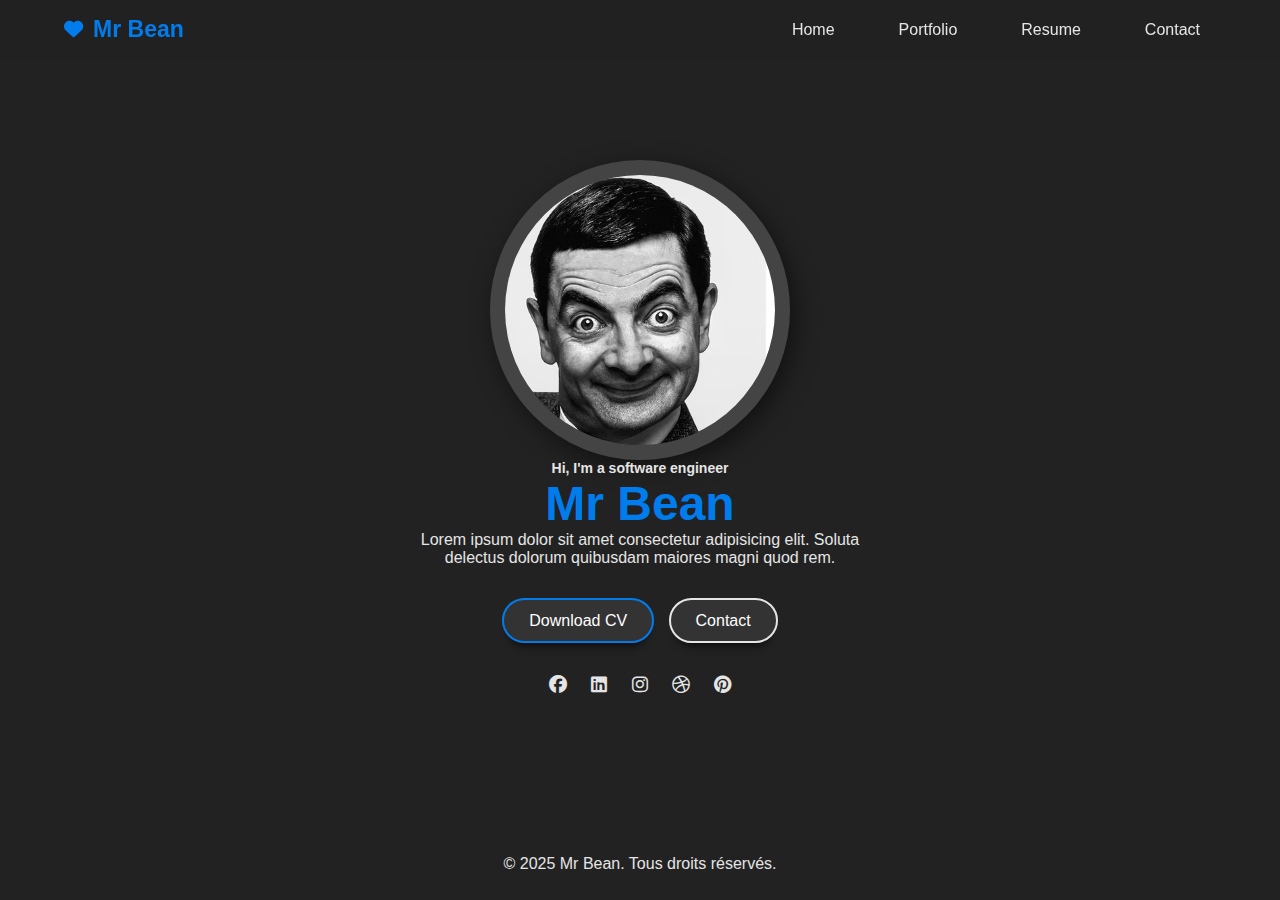
==== index.html @ 250b02bb "first commit" ====
<!DOCTYPE html>
<html lang="fr">
<head>
    <meta charset="UTF-8">
    <meta name="viewport" content="width=device-width, initial-scale=1.0">
    <title>Portfolio - Jean Pierre</title>
    <link rel="stylesheet" href="assets/css/style.css">
    <link rel="stylesheet" href="https://cdnjs.cloudflare.com/ajax/libs/font-awesome/6.2.1/css/all.min.css">
</head>
<body>
    <header>
        <nav>
            <div id="logo">
                <i class="fa-solid fa-heart"></i>
                <div class="logo-text">Mr Bean</div>
            </div>            
            <ul>
                <li><a href="#">Home</a></li>
                <li><a href="#">Portfolio</a></li>
                <li><a href="#">Resume</a></li>                
                <li><a href="#">Contact</a></li>
            </ul>
        </nav>
    </header>
    <main>
        <section class="hero-section">
            <figure class="hero-pic">
                <img src="assets/img/main_photo.jpg" alt="Photo de profil d'Jean Pierre">
            </figure>
            <article class="hero-text">
                <h1>Hi, I'm a software engineer</h1>
                <h2>Mr Bean</h2>
                <p>Lorem ipsum dolor sit amet consectetur adipisicing elit. Soluta delectus dolorum quibusdam maiores magni quod
                    rem.</p>
                <div class="btn-group">
                    <a href="#" class="btn active">Download CV</a>
                    <a href="#" class="btn">Contact</a>
                </div>
                <div class="social">
                    <a href="#"><i class="fa-brands fa-facebook"></i></a>
                    <a href="#"><i class="fa-brands fa-linkedin"></i></a>
                    <a href="#"><i class="fa-brands fa-instagram"></i></a>
                    <a href="#"><i class="fa-brands fa-dribbble"></i></a>
                    <a href="#"><i class="fa-brands fa-pinterest"></i></a>
                </div>
            </article>
        </section>
    </main>
    <footer>
        <p>&copy; 2025 Mr Bean. Tous droits réservés.</p>
    </footer>
</body>
</html>
---- assets/css/style.css ----
* {
    box-sizing: border-box;
    padding: 0;
    margin: 0;
    font-family: Poppins, sans-serif;
    text-decoration: none;
}

body {
    overflow-x: hidden;
    background: #222;
    color: #e5e5e5;
}

body {
    
    background: #222;
    color: #e5e5e5;
}

header {
    position: fixed;
    width: 100%;    
    background: rgba(34, 34, 34, 0.95);
    
}

nav {
    display: flex;
    justify-content: space-between;
    align-items: center;
    padding: 1rem 5%;
    max-width: 1400px;
    margin: 0 auto;
}

#logo {
    display: flex;
    align-items: center;
    gap: 10px;
}

.logo-text {
    font-size: 1.8vw;
    font-weight: bold;
    color: #007ced;
}

#logo i {
    font-size: 1.5vw;
    color: #007ced;
    transition: transform 0.3s ease;
    list-style: none;
}

#logo:hover i {
    transform: scale(1.2);
}

nav ul {
    display: flex;
    gap: 2rem;
    align-items: center;
}

nav ul li a {
    color: #e5e5e5;
    font-weight: 500;
    padding: 0.5rem 1rem;
    border-radius: 20px;
    transition: all 0.3s ease;
    position: relative;
}
/*Underline effect*/
nav ul li a::after {
    content: '';
    position: absolute;
    bottom: -5px;
    left: 50%;
    transform: translateX(-50%);
    width: 0;
    height: 2px;
    background: #007ced;
    transition: width 0.3s ease;
}
/*Underline effect*/
nav ul li a:hover::after {
    width: 70%;
}
/*Underline effect*/
nav ul li a:hover {
    color: #007ced;
}
nav ul li{
    list-style: none;
}

/* Section principale */
.hero-section {
    display: flex;
    justify-content: center;
    align-items: center;
    text-align: center;
    min-height: 95vh;
    flex-direction: column;
}

.hero-pic {
    width: 300px;
    height: 300px;
    border-radius: 50%;
    overflow: hidden;
    border: 15px solid #444;
    box-shadow: 5px 7px 25px rgba(0, 0, 0, 0.5);
}

.hero-pic img {
    width: 100%;
    height: 100%;
    object-fit: cover;
    transition: 0.5s;
}

.hero-pic img:hover {
    transform: scale(1.1);
}

.hero-text {
    max-width: 500px;
    display: flex;
    flex-direction: column;
    align-items: center;
    text-align: center;
}

h1 {
    font-size: 14px;
}

h2 {
    color: #007ced;
    font-size: 3rem;
}

.btn-group {
    margin: 45px 0;
}

.btn {
    border: 2px solid #e5e5e5;
    color: #fff;
    background-color: #333;
    padding: 12px 25px;
    margin: 5px;
    border-radius: 30px;
    box-shadow: 0 10px 10px -8px rgba(0, 0, 0, 0.78);
}

.btn.active {
    border-color: #007ced;
}

.social a {
    margin: 0 10px;
    color: #e5e5e5;
    font-size: 18px;
    transition: 0.5s;
}

.social a:hover {
    color: #007ced;
    
}
footer{
    display: flex;
    justify-content: center;
}

/* Responsive */
@media (max-width: 768px) {
    nav {
        padding: 1rem 20px;
        display: flex;
        flex-direction: column;
        font-size: 2.5vw;
    }


    nav ul {
        gap: 1rem;
        display: flex;
        flex-direction: column;
    }
    li{
        list-style: none;
    }
    .logo-text{
        font-size: 4vw;
    }
}
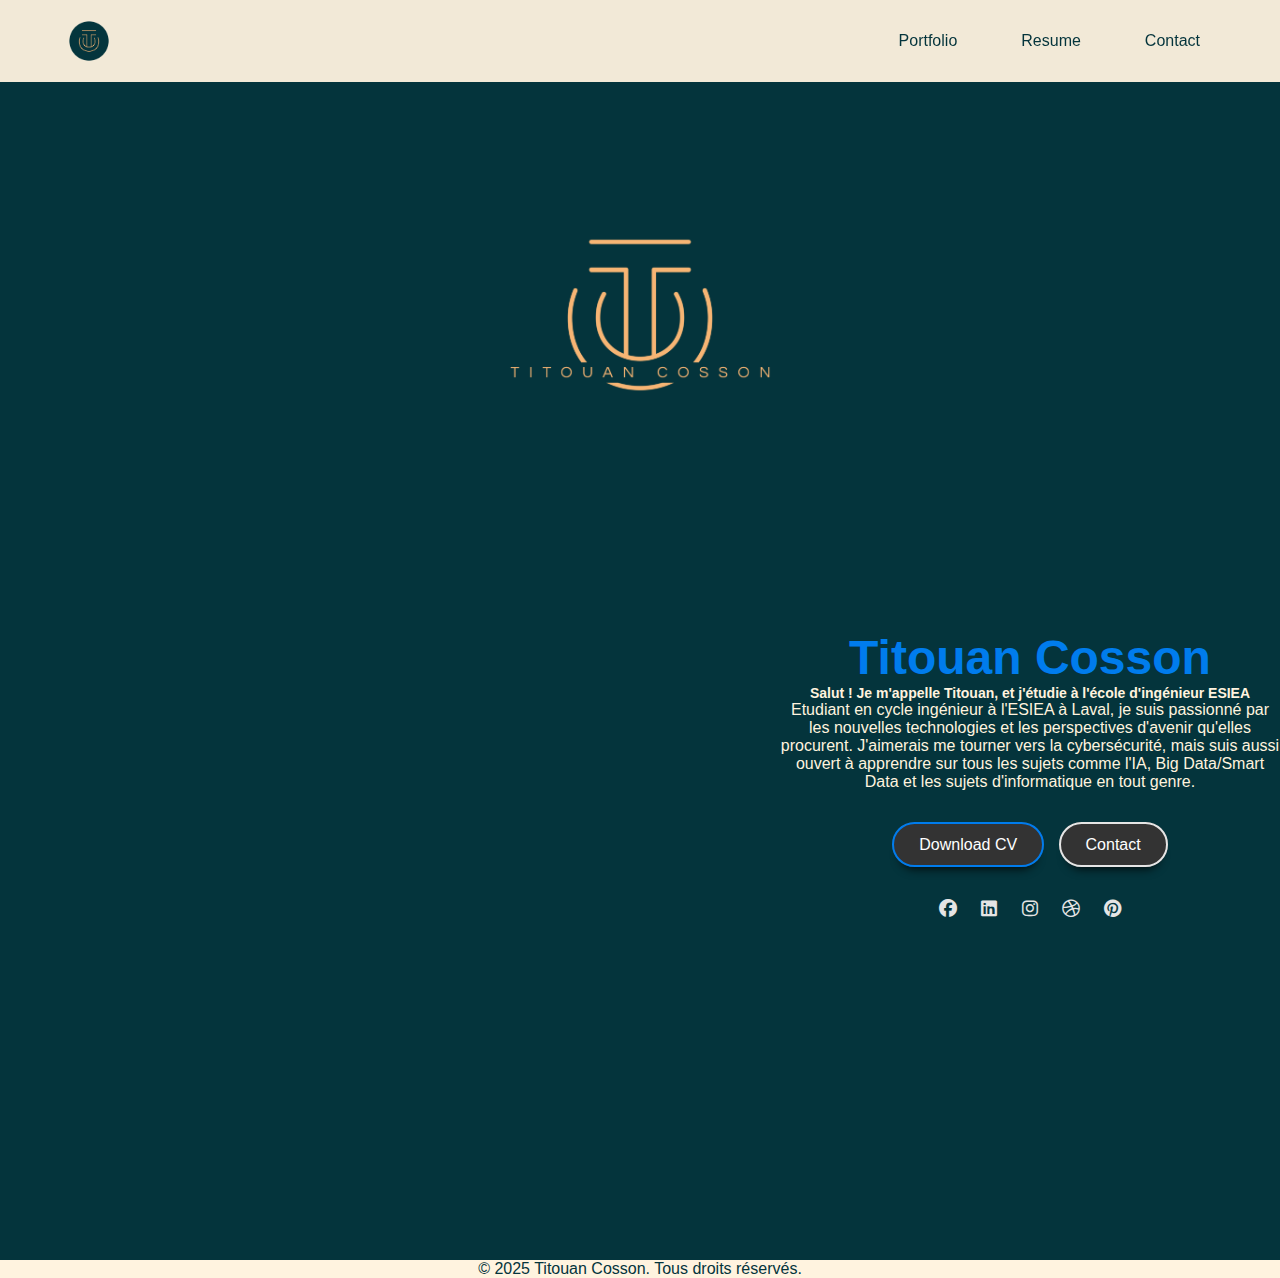
==== commit 6a091fea: "Premières étapes de modification de la home page header : bouttons interactifs, logo, couleurs body:" ====
--- a/index.html
+++ b/index.html
@@ -11,11 +11,12 @@
     <header>
         <nav>
             <div id="logo">
-                <i class="fa-solid fa-heart"></i>
-                <div class="logo-text">Mr Bean</div>
+                <img src="assets/img/Logo_titouan/Logo_titouan/Titouan_pin_V2.png" alt="Pin_logo" width="50" height="50"&gt>
+                <!--i class="fa-solid fa-heart"></i-->
+                <!--div class="logo-text">Titouan Cosson</div-->
             </div>            
             <ul>
-                <li><a href="#">Home</a></li>
+                <!--li><a href="#">Home</a></li-->
                 <li><a href="#">Portfolio</a></li>
                 <li><a href="#">Resume</a></li>                
                 <li><a href="#">Contact</a></li>
@@ -23,15 +24,16 @@
         </nav>
     </header>
     <main>
+        <section class="LOGO-section">
+            <img src="assets/img/Logo_titouan/Logo_titouan/titouan_plate_dark_V2.png" alt="Pin_logo" width="500" height="250"&gt>
+        </section>
         <section class="hero-section">
-            <figure class="hero-pic">
-                <img src="assets/img/main_photo.jpg" alt="Photo de profil d'Jean Pierre">
-            </figure>
+            
             <article class="hero-text">
-                <h1>Hi, I'm a software engineer</h1>
-                <h2>Mr Bean</h2>
-                <p>Lorem ipsum dolor sit amet consectetur adipisicing elit. Soluta delectus dolorum quibusdam maiores magni quod
-                    rem.</p>
+                <h2>Titouan Cosson</h2>
+                <h1>Salut ! Je m'appelle Titouan, et j'étudie à l'école d'ingénieur ESIEA</h1>
+                <p>Etudiant en  cycle ingénieur à l'ESIEA à Laval, je suis passionné par les nouvelles technologies et les perspectives d'avenir qu'elles procurent.
+                    J'aimerais me tourner vers la cybersécurité, mais suis aussi ouvert à apprendre sur tous les sujets comme l'IA, Big Data/Smart Data et les sujets d'informatique en tout genre.</p>
                 <div class="btn-group">
                     <a href="#" class="btn active">Download CV</a>
                     <a href="#" class="btn">Contact</a>
@@ -47,7 +49,7 @@
         </section>
     </main>
     <footer>
-        <p>&copy; 2025 Mr Bean. Tous droits réservés.</p>
+        <p>&copy; 2025 Titouan Cosson. Tous droits réservés.</p>
     </footer>
 </body>
 </html>--- a/assets/css/style.css
+++ b/assets/css/style.css
@@ -8,20 +8,20 @@
 
 body {
     overflow-x: hidden;
-    background: #222;
-    color: #e5e5e5;
+    background: #04343C;
+    color: #FFF3DF;
 }
 
 body {
     
-    background: #222;
-    color: #e5e5e5;
+    background: #04343C;
+    color: #FFF3DF;
 }
 
 header {
     position: fixed;
-    width: 100%;    
-    background: rgba(34, 34, 34, 0.95);
+    width: 100%;
+    background: rgba(255, 243, 223, 0.95);
     
 }
 
@@ -64,7 +64,7 @@
 }
 
 nav ul li a {
-    color: #e5e5e5;
+    color: #04343C;
     font-weight: 500;
     padding: 0.5rem 1rem;
     border-radius: 20px;
@@ -80,7 +80,7 @@
     transform: translateX(-50%);
     width: 0;
     height: 2px;
-    background: #007ced;
+    background: #f7b574;
     transition: width 0.3s ease;
 }
 /*Underline effect*/
@@ -89,20 +89,29 @@
 }
 /*Underline effect*/
 nav ul li a:hover {
-    color: #007ced;
+    color: #f7b574;
 }
 nav ul li{
     list-style: none;
 }
 
+.LOGO-section {
+    display: flex;
+    justify-content: center;
+    align-items: center;
+    text-align: center;
+    min-height: 70vh;
+    flex-direction: column;
+}
+
 /* Section principale */
 .hero-section {
     display: flex;
-    justify-content: center;
-    align-items: center;
+    justify-content: right;
+    align-items: flex start;
     text-align: center;
-    min-height: 95vh;
-    flex-direction: column;
+    min-height: 70vh;
+    flex-direction: row;
 }
 
 .hero-pic {
@@ -174,6 +183,8 @@
 footer{
     display: flex;
     justify-content: center;
+    color: #04343C;
+    background-color: #FFF3DF;
 }
 
 /* Responsive */
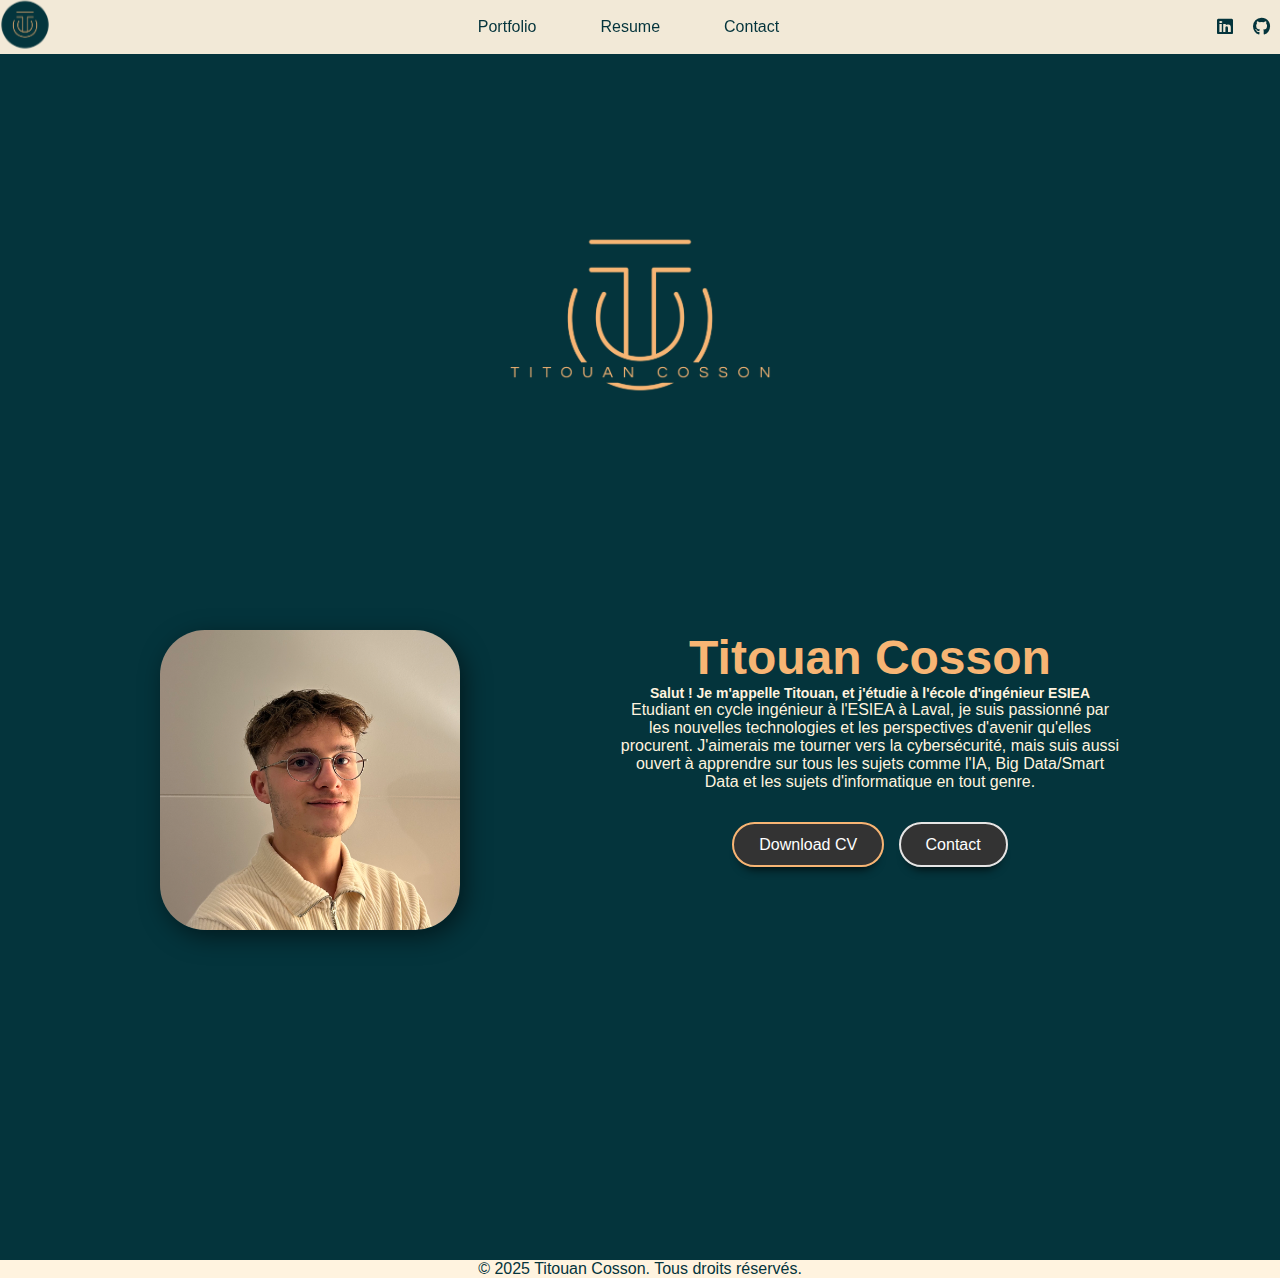
==== commit 1f11a5ca: "changement de header et améiloration du body" ====
--- a/index.html
+++ b/index.html
@@ -9,12 +9,16 @@
 </head>
 <body>
     <header>
+        <div id = "logo">
+            <a href="#top"><img src="assets/img/Logo_titouan/Logo_titouan/Titouan_pin_V2.png" alt="Pin_logo" width="50" height="50"&gt></a>
+        </div>
         <nav>
-            <div id="logo">
-                <img src="assets/img/Logo_titouan/Logo_titouan/Titouan_pin_V2.png" alt="Pin_logo" width="50" height="50"&gt>
-                <!--i class="fa-solid fa-heart"></i-->
-                <!--div class="logo-text">Titouan Cosson</div-->
-            </div>            
+            
+            <!--div id="logo">
+                
+                <i class="fa-solid fa-heart"></i-->
+                <!--div class="logo-text">Titouan Cosson</div>
+            </div-->            
             <ul>
                 <!--li><a href="#">Home</a></li-->
                 <li><a href="#">Portfolio</a></li>
@@ -22,13 +26,19 @@
                 <li><a href="#">Contact</a></li>
             </ul>
         </nav>
+        <div class="social">
+            <a href="#"><i class="fa-brands fa-linkedin"></i></a>
+            <a href="#"><i class="fa-brands fa-github"></i></a>
+        </div>
     </header>
     <main>
         <section class="LOGO-section">
             <img src="assets/img/Logo_titouan/Logo_titouan/titouan_plate_dark_V2.png" alt="Pin_logo" width="500" height="250"&gt>
         </section>
         <section class="hero-section">
-            
+            <section class="hero-pic">
+                <img src="assets/img/titouan's picture/IMG_9632.jpg" alt="titouan's_picture"width="500" height="250"&gt>
+            </section>
             <article class="hero-text">
                 <h2>Titouan Cosson</h2>
                 <h1>Salut ! Je m'appelle Titouan, et j'étudie à l'école d'ingénieur ESIEA</h1>
@@ -38,13 +48,7 @@
                     <a href="#" class="btn active">Download CV</a>
                     <a href="#" class="btn">Contact</a>
                 </div>
-                <div class="social">
-                    <a href="#"><i class="fa-brands fa-facebook"></i></a>
-                    <a href="#"><i class="fa-brands fa-linkedin"></i></a>
-                    <a href="#"><i class="fa-brands fa-instagram"></i></a>
-                    <a href="#"><i class="fa-brands fa-dribbble"></i></a>
-                    <a href="#"><i class="fa-brands fa-pinterest"></i></a>
-                </div>
+                
             </article>
         </section>
     </main>
--- a/assets/css/style.css
+++ b/assets/css/style.css
@@ -19,6 +19,7 @@
 }
 
 header {
+    display: flex;
     position: fixed;
     width: 100%;
     background: rgba(255, 243, 223, 0.95);
@@ -37,7 +38,8 @@
 #logo {
     display: flex;
     align-items: center;
-    gap: 10px;
+    justify-content: space-around;
+    gap: 5px;
 }
 
 .logo-text {
@@ -53,7 +55,7 @@
     list-style: none;
 }
 
-#logo:hover i {
+#logo:hover {
     transform: scale(1.2);
 }
 
@@ -107,19 +109,21 @@
 /* Section principale */
 .hero-section {
     display: flex;
-    justify-content: right;
-    align-items: flex start;
-    text-align: center;
+    flex-direction: row;
+    justify-content: space-evenly;
+    align-content: space-around;
+    align-items: flex-start;
+    text-align: justify;
     min-height: 70vh;
-    flex-direction: row;
 }
 
 .hero-pic {
+    display: flex;
     width: 300px;
     height: 300px;
-    border-radius: 50%;
+    border-radius: 15%;
     overflow: hidden;
-    border: 15px solid #444;
+    /*border: 15px solid #444;*/
     box-shadow: 5px 7px 25px rgba(0, 0, 0, 0.5);
 }
 
@@ -137,6 +141,7 @@
 .hero-text {
     max-width: 500px;
     display: flex;
+    justify-content: right;
     flex-direction: column;
     align-items: center;
     text-align: center;
@@ -147,7 +152,7 @@
 }
 
 h2 {
-    color: #007ced;
+    color: #f7b574;
     font-size: 3rem;
 }
 
@@ -166,18 +171,25 @@
 }
 
 .btn.active {
-    border-color: #007ced;
+    border-color: #f7b574;
+}
+
+.social {
+    display: flex;
+    flex-direction: row;
+    align-items: center;
+    justify-content: center;
 }
 
 .social a {
     margin: 0 10px;
-    color: #e5e5e5;
+    color: #04343C;
     font-size: 18px;
     transition: 0.5s;
 }
 
 .social a:hover {
-    color: #007ced;
+    color: #f7b574;
     
 }
 footer{
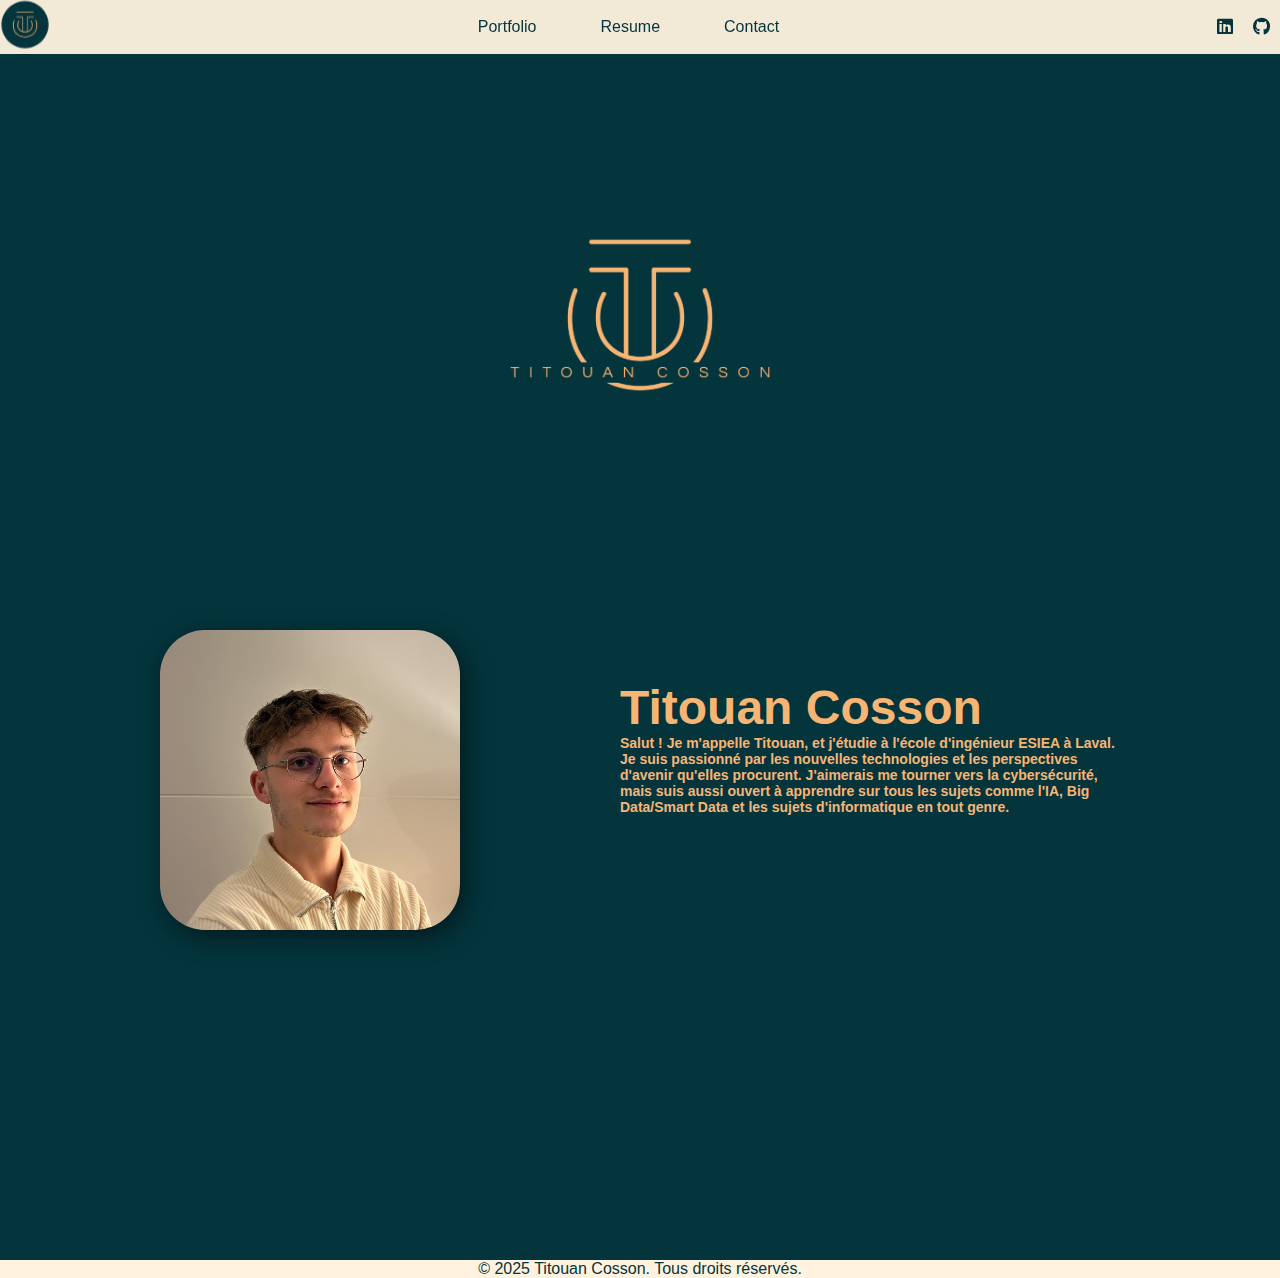
==== commit 1b576869: "Liens ajoutés" ====
--- a/index.html
+++ b/index.html
@@ -27,8 +27,8 @@
             </ul>
         </nav>
         <div class="social">
-            <a href="#"><i class="fa-brands fa-linkedin"></i></a>
-            <a href="#"><i class="fa-brands fa-github"></i></a>
+            <a href="https://www.linkedin.com/in/titouan-cosson-aa720b249/" target="_blank"><i class="fa-brands fa-linkedin"></i></a>
+            <a href="https://github.com/cosinussnus" target="_blank"><i class="fa-brands fa-github"></i></a>
         </div>
     </header>
     <main>
@@ -41,13 +41,14 @@
             </section>
             <article class="hero-text">
                 <h2>Titouan Cosson</h2>
-                <h1>Salut ! Je m'appelle Titouan, et j'étudie à l'école d'ingénieur ESIEA</h1>
-                <p>Etudiant en  cycle ingénieur à l'ESIEA à Laval, je suis passionné par les nouvelles technologies et les perspectives d'avenir qu'elles procurent.
-                    J'aimerais me tourner vers la cybersécurité, mais suis aussi ouvert à apprendre sur tous les sujets comme l'IA, Big Data/Smart Data et les sujets d'informatique en tout genre.</p>
-                <div class="btn-group">
+                <h1>Salut ! Je m'appelle Titouan, et j'étudie à l'école d'ingénieur ESIEA à Laval.</h1>
+                <h1>Je suis passionné par les nouvelles technologies et les perspectives d'avenir qu'elles procurent.
+                    J'aimerais me tourner vers la cybersécurité, mais suis aussi ouvert à apprendre sur tous les sujets comme l'IA, Big Data/Smart Data et les sujets d'informatique en tout genre.
+                </h1>
+                <!--div class="btn-group">
                     <a href="#" class="btn active">Download CV</a>
                     <a href="#" class="btn">Contact</a>
-                </div>
+                </div-->
                 
             </article>
         </section>
--- a/assets/css/style.css
+++ b/assets/css/style.css
@@ -141,13 +141,15 @@
 .hero-text {
     max-width: 500px;
     display: flex;
-    justify-content: right;
+    justify-content: center;
     flex-direction: column;
-    align-items: center;
-    text-align: center;
+    align-items: flex-start;
+    text-align: left;
+    margin-top: 50px;
 }
 
 h1 {
+    color: #f7b574;
     font-size: 14px;
 }
 
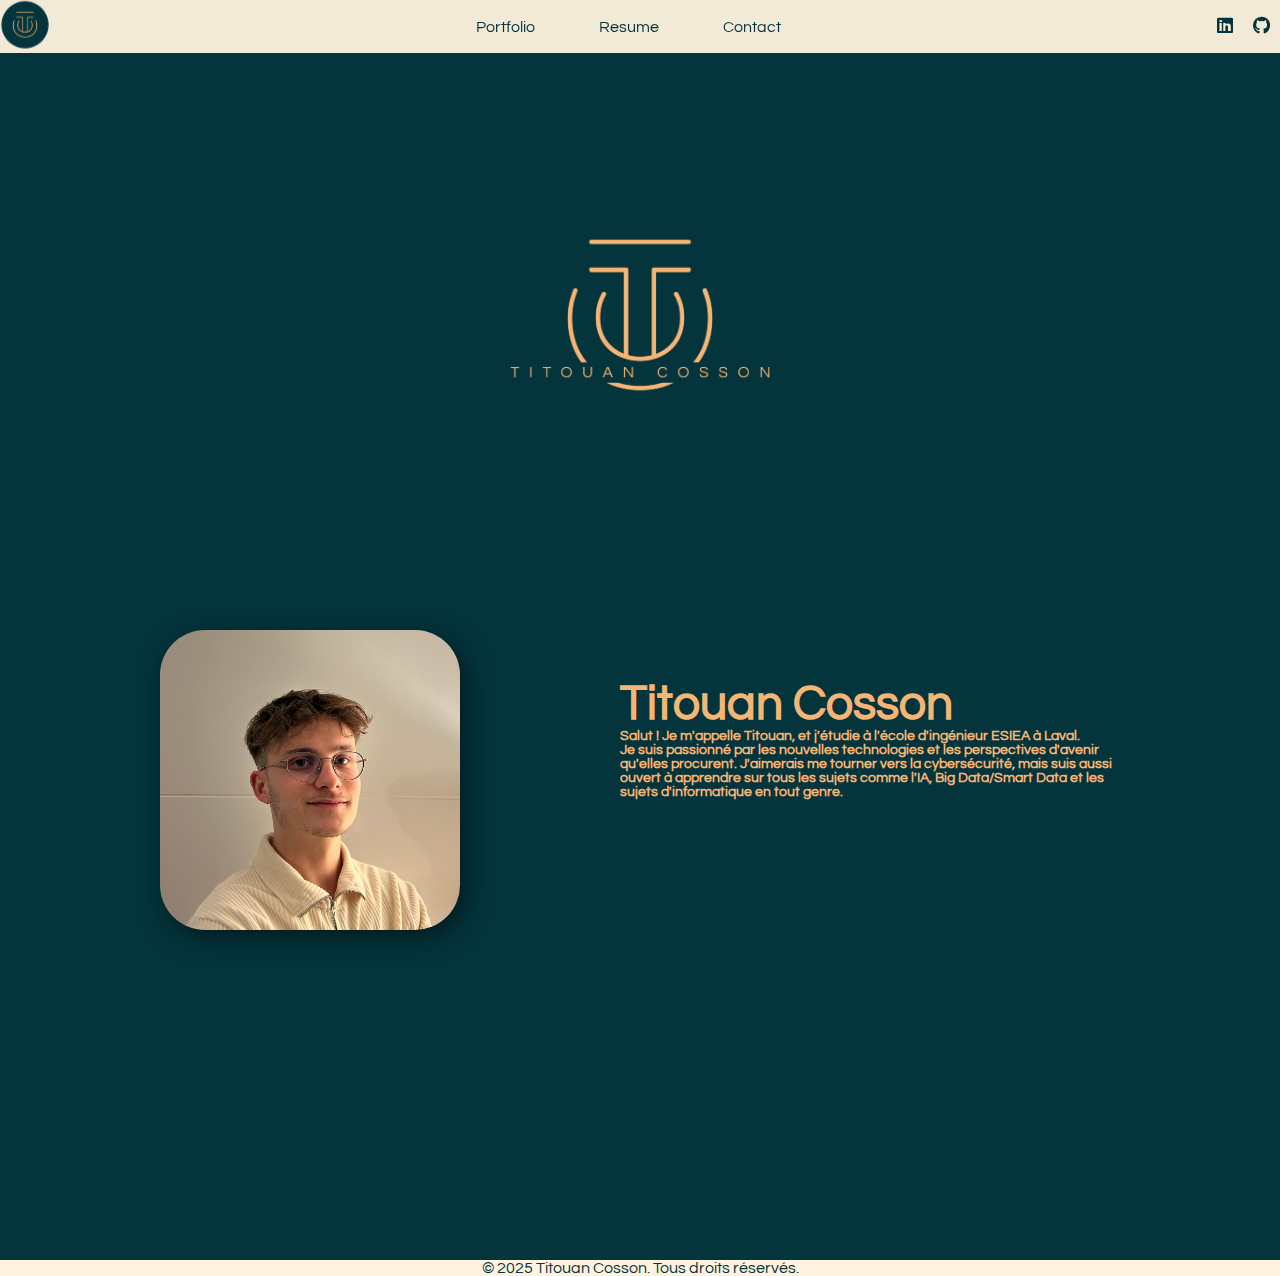
==== commit 0b99b24c: "chnangements de police" ====
--- a/index.html
+++ b/index.html
@@ -3,9 +3,12 @@
 <head>
     <meta charset="UTF-8">
     <meta name="viewport" content="width=device-width, initial-scale=1.0">
-    <title>Portfolio - Jean Pierre</title>
+    <title>Portfolio - Titouan</title>
     <link rel="stylesheet" href="assets/css/style.css">
     <link rel="stylesheet" href="https://cdnjs.cloudflare.com/ajax/libs/font-awesome/6.2.1/css/all.min.css">
+    <link rel="preconnect" href="https://fonts.googleapis.com">
+    <link rel="preconnect" href="https://fonts.gstatic.com" crossorigin>
+    <link href="https://fonts.googleapis.com/css2?family=Questrial&display=swap" rel="stylesheet">
 </head>
 <body>
     <header>
@@ -21,9 +24,9 @@
             </div-->            
             <ul>
                 <!--li><a href="#">Home</a></li-->
-                <li><a href="#">Portfolio</a></li>
-                <li><a href="#">Resume</a></li>                
-                <li><a href="#">Contact</a></li>
+                <li><a href="portfolio.html">Portfolio</a></li>
+                <li><a href="assets/pdf/CV_Cosson_Titouan.pdf" target="_blank">Resume</a></li>               
+                <li><a href="contact.html">Contact</a></li>
             </ul>
         </nav>
         <div class="social">
--- a/assets/css/style.css
+++ b/assets/css/style.css
@@ -2,14 +2,19 @@
     box-sizing: border-box;
     padding: 0;
     margin: 0;
-    font-family: Poppins, sans-serif;
+    font-family: "Questrial", serif;
     text-decoration: none;
 }
+
+
 
 body {
     overflow-x: hidden;
     background: #04343C;
     color: #FFF3DF;
+    display: flex;
+    flex-direction: column;
+    flex: 1;
 }
 
 body {
@@ -42,19 +47,18 @@
     gap: 5px;
 }
 
-.logo-text {
+/*.logo-text {
     font-size: 1.8vw;
     font-weight: bold;
     color: #007ced;
-}
-
-#logo i {
+}*/
+
+/*#logo i {
     font-size: 1.5vw;
     color: #007ced;
     transition: transform 0.3s ease;
     list-style: none;
-}
-
+}*/
 #logo:hover {
     transform: scale(1.2);
 }
@@ -148,6 +152,12 @@
     margin-top: 50px;
 }
 
+.questrial-regular {
+    font-family: "Questrial", serif;
+    font-weight: 400;
+    font-style: normal;
+  }  
+
 h1 {
     color: #f7b574;
     font-size: 14px;
@@ -156,6 +166,15 @@
 h2 {
     color: #f7b574;
     font-size: 3rem;
+}
+
+h3 {
+    color: #04343C;
+    font-size: 3rem;
+}
+h4 {
+    color: #04343C;
+    font-size: 14px;
 }
 
 .btn-group {
@@ -199,8 +218,105 @@
     justify-content: center;
     color: #04343C;
     background-color: #FFF3DF;
-}
-
+    position: relative;
+    bottom: 0;
+}
+
+.projects-container {
+    margin: auto ;
+    display: flex;
+    flex-direction: row;
+    justify-content: space-evenly;
+    align-content: center;
+    align-items: center;
+    text-align: justify;
+    min-height: 96.5vh;
+    
+}
+
+.project {
+    width: 300px;
+    height: 200px;
+    border-radius: 8px;
+    box-shadow: 0 2px 4px #04343C;
+    background-color: #f7b574;
+    transition: transform 0.3s ease;
+    position: relative;
+    overflow: hidden;
+}
+
+.project:hover {
+    transform: scale(1.05);
+}
+
+.project img {
+    width: 100%;
+    height: 100%;
+    object-fit: cover;
+    transition: 0.5s;
+    
+}
+
+.project img:hover{
+    opacity: 0;
+}
+
+.project-text{
+    top: 0;
+    left: 0;
+    width: 100%;
+    height: 100%;
+    display: flex;
+    flex-direction: column;
+    justify-content: center;
+    align-items: center;
+    opacity: 0;
+    position: absolute;
+    box-sizing: border-box;
+    padding: 20px;
+}
+
+.project-text:hover{
+    opacity: 1;
+}
+
+.card{
+
+    margin: 10% auto;
+    width: 50%;
+    height: 50%;
+    background-color: #FFF3DF;
+    display: flex;
+    text-align: center;
+    justify-content: center;
+    align-content: center;
+    flex-direction: column;
+    box-shadow: 0 4px 8px rgba(0, 0, 0, 0.1);
+    border-radius: 10px;
+    padding: 20px; /* Ajoutez du padding pour espacer le texte */
+    box-sizing: border-box; /* Inclut le padding dans la largeur totale */
+    
+}
+
+.card-text{
+    max-width: 500px;
+    display: flex;
+    justify-content: center;
+    flex-direction: column;
+    align-content: space-evenly;
+    text-align: center;
+    padding: 20px;
+    box-sizing: border-box;
+    margin: auto;
+}
+
+.LOGO-light-article{
+    display: flex;
+    justify-content: center;
+    align-items: center;
+    text-align: center;
+    flex-direction: column;
+}
 /* Responsive */
 @media (max-width: 768px) {
     nav {
@@ -222,4 +338,20 @@
     .logo-text{
         font-size: 4vw;
     }
+    .card {
+        padding: 15px;
+        margin: 10px 5px;
+    }
+
+    .card-text h3 {
+        font-size: 1.5em;
+    }
+
+    .card-text p {
+        font-size: 1em;
+    }
+
+    .social a {
+        font-size: 1.5em;
+    }
 }